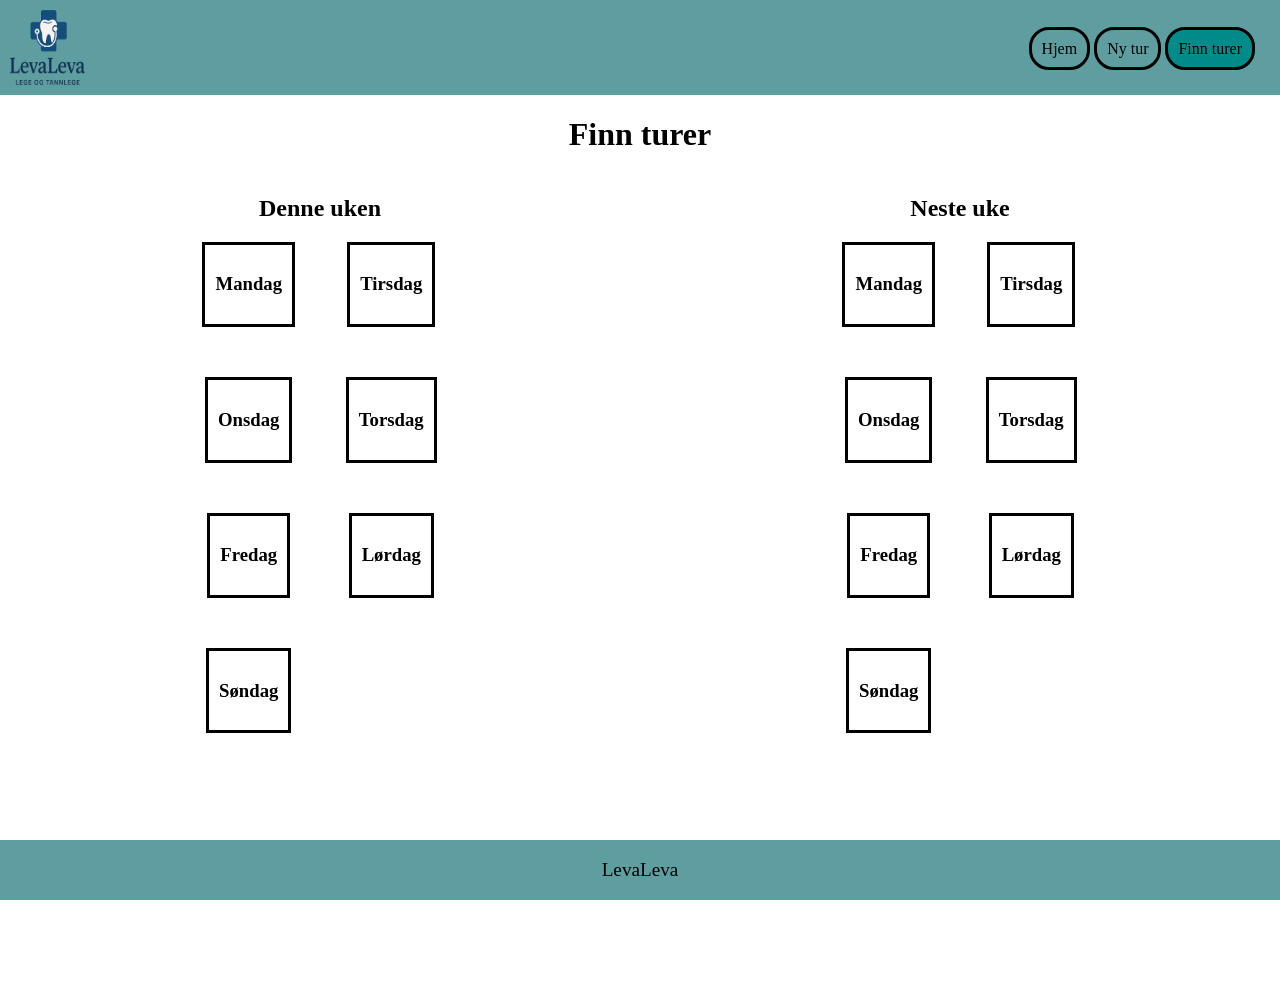
==== finn turer.html @ b88f73da "begynt med finn tur" ====
<!doctype html>
<html lang="en">
  <head>
    <meta charset="UTF-8" />
    <meta name="viewport" content="width=device-width, initial-scale=1.0" />
    <title>Påmelding</title>
    <link rel="stylesheet" href="Style.css" />
  </head>
  <script src="Script.js" defer></script>
  <body>
    <div class="header">
      <img class="logo" src="/Bilder/levaleva.png" alt="" />
      <div class="pages">
        <a href="Index.html">Hjem</a>
        <a href="ny tur.html">Ny tur</a>
        <a style="background-color: darkcyan" href="">Finn turer</a>
      </div>
    </div>

    <h1>Finn turer</h1>
    <div class="kalender">
      <h2>Denne uken</h2>
      <h2>Neste uke</h2>
      <div class="denne-uken">
        <div class="mandag">
          <h3>Mandag</h3>
        </div>
        <div class="tirsdag">
          <h3>Tirsdag</h3>
        </div>
        <div class="onsdag">
          <h3>Onsdag</h3>
        </div>
        <div class="torsdag">
          <h3>Torsdag</h3>
        </div>
        <div class="fredag">
          <h3>Fredag</h3>
        </div>
        <div class="lørdag">
          <h3>Lørdag</h3>
        </div>
        <div class="søndag">
          <h3>Søndag</h3>
        </div>
      </div>
      <div class="neste-uke">
        <div class="mandag">
          <h3>Mandag</h3>
        </div>
        <div class="tirsdag">
          <h3>Tirsdag</h3>
        </div>
        <div class="onsdag">
          <h3>Onsdag</h3>
        </div>
        <div class="torsdag">
          <h3>Torsdag</h3>
        </div>
        <div class="fredag">
          <h3>Fredag</h3>
        </div>
        <div class="lørdag">
          <h3>Lørdag</h3>
        </div>
        <div class="søndag">
          <h3>Søndag</h3>
        </div>
      </div>
    </div>
    <div class="footer">
      <p>LevaLeva</p>
    </div>
  </body>
</html>
---- Style.css ----
body {
  padding-top: 95px;
  margin: 0;
  min-height: 100vh;
}
.header {
  display: flex;
  justify-content: space-between;
  position: fixed;
  width: 100%;
  top: 0px;
  left: 0px;
  background-color: cadetblue;
}
.logo {
  padding: 10px;
  width: 75px;
  height: 75px;
}
h1 {
  text-align: center;
}
.pages {
  padding-top: 40px;
  padding-right: 25px;
}
a {
  text-decoration: none;
  color: black;
  width: 75px;
  height: 50px;
  text-align: center;
  border: 3px solid;
  padding: 10px;
  border-radius: 20px;
}
a:hover {
  box-shadow: 0 8px 16px 0 rgb(0 0 0 / 2);
  background-color: grey;
  cursor: pointer;
}
p {
  text-align: center;
}
pre {
  font-size: large;
  text-align: center;
  white-space: pre-wrap;
}

button:hover {
  cursor: pointer;
}
.hiddenModal {
  display: none;
}

.showModal {
  display: block;
}

.modalInnhold {
  display: block;
  justify-content: center;
  background-color: cadetblue;
  width: 300px;
  text-align: center;
  padding: 10px;
  position: absolute;
  top: 50%;
  left: 50%;
  transform: translate(-50%, -50%);
}
#Opprettmodal {
  background-color: rgba(0, 0, 0, 0.8);
  width: 100vw;
  height: 100vh;
  position: fixed;
  top: 0;
  left: 0;
}
input {
  margin-bottom: 5px;
}
#resultat {
  margin-left: 36%;
  width: 400px;
  height: auto;
  padding: 20px;
  line-height: 30px;
  background-color: cadetblue;
  border-radius: 20px;
  visibility: hidden;
}
#turskjema {
  display: flex;
  flex-direction: column;
}
.footer {
  bottom: 0;
  left: 0;
  width: 100%;
  position: fixed;
  color: black;
  background-color: cadetblue;
  text-align: center;
  font-size: larger;
}
.kalender {
  display: grid;
  grid-template-columns: 1fr 1fr;
  justify-items: center;
}
.denne-uken {
  display: grid;
  grid-template-columns: 1fr 1fr;
  justify-items: center;
  gap: 50px;
}
.neste-uke {
  display: grid;
  grid-template-columns: 1fr 1fr;
  justify-items: center;
  gap: 50px;
}
.mandag,
.tirsdag,
.onsdag,
.torsdag,
.fredag,
.lørdag,
.søndag {
  border: 3px solid;
  padding: 10px;
}
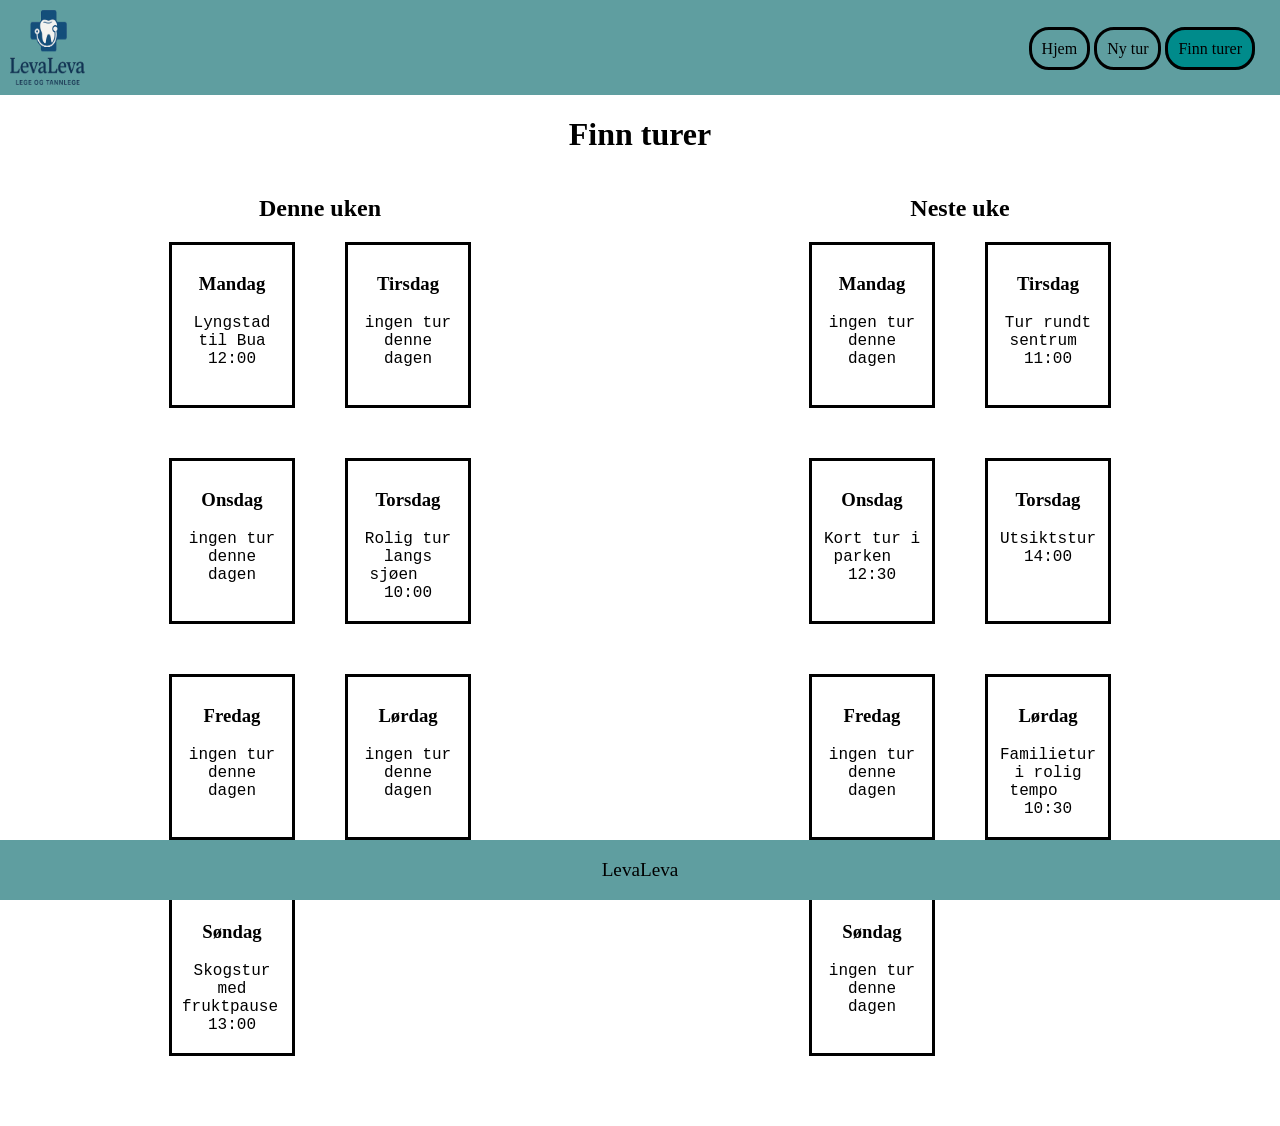
==== commit 6ceec4b3: "kommet langt med siste side" ====
--- a/finn turer.html
+++ b/finn turer.html
@@ -22,54 +22,95 @@
       <h2>Denne uken</h2>
       <h2>Neste uke</h2>
       <div class="denne-uken">
-        <div class="mandag">
+        <div onclick="openingModal('mandag')" class="mandag">
           <h3>Mandag</h3>
+          <pre>
+Lyngstad til Bua
+12:00
+          </pre>
         </div>
-        <div class="tirsdag">
+        <div onclick="openingModal('tirsdag')" class="tirsdag">
           <h3>Tirsdag</h3>
+          <pre>ingen tur denne dagen</pre>
         </div>
-        <div class="onsdag">
+        <div onclick="openingModal('onsdag')" class="onsdag">
           <h3>Onsdag</h3>
+          <pre>ingen tur denne dagen</pre>
         </div>
-        <div class="torsdag">
+        <div onclick="openingModal('torsdag')" class="torsdag">
           <h3>Torsdag</h3>
+          <pre>
+Rolig tur langs sjøen	
+10:00
+          </pre>
         </div>
-        <div class="fredag">
+        <div onclick="openingModal('fredag')" class="fredag">
           <h3>Fredag</h3>
+          <pre>ingen tur denne dagen</pre>
         </div>
-        <div class="lørdag">
+        <div onclick="openingModal('lørdag')" class="lørdag">
           <h3>Lørdag</h3>
+          <pre>ingen tur denne dagen</pre>
         </div>
-        <div class="søndag">
+        <div onclick="openingModal('søndag')" class="søndag">
           <h3>Søndag</h3>
+          <pre>
+Skogstur med fruktpause	
+13:00
+          </pre>
         </div>
       </div>
       <div class="neste-uke">
-        <div class="mandag">
+        <div onclick="openingModal('mandag2')" class="mandag">
           <h3>Mandag</h3>
+          <pre>ingen tur denne dagen</pre>
         </div>
-        <div class="tirsdag">
+        <div onclick="openingModal('tirsdag2')" class="tirsdag">
           <h3>Tirsdag</h3>
+          <pre>
+Tur rundt sentrum	
+11:00
+          </pre>
         </div>
-        <div class="onsdag">
+        <div onclick="openingModal('onsdag2')" class="onsdag">
           <h3>Onsdag</h3>
+          <pre>
+Kort tur i parken	
+12:30
+          </pre>
         </div>
-        <div class="torsdag">
+        <div onclick="openingModal('torsdag2')" class="torsdag">
           <h3>Torsdag</h3>
+          <pre>
+Utsiktstur
+14:00
+          </pre>
         </div>
-        <div class="fredag">
+        <div onclick="openingModal('fredag2')" class="fredag">
           <h3>Fredag</h3>
+          <pre>ingen tur denne dagen</pre>
         </div>
-        <div class="lørdag">
+        <div onclick="openingModal('lørdag2')" class="lørdag">
           <h3>Lørdag</h3>
+          <pre>
+Familietur i rolig tempo	
+10:30
+          </pre>
         </div>
-        <div class="søndag">
+        <div onclick="openingModal('søndag2')" class="søndag">
           <h3>Søndag</h3>
+          <pre>ingen tur denne dagen</pre>
         </div>
       </div>
     </div>
     <div class="footer">
       <p>LevaLeva</p>
     </div>
+    <div id="kalendermodal" class="hiddenModal">
+      <div class="modalInnhold">
+        <pre id="turinfo"></pre>
+        <button onclick="closingModal()">Lukk</button>
+      </div>
+    </div>
   </body>
 </html>
--- a/Style.css
+++ b/Style.css
@@ -110,6 +110,7 @@
   display: grid;
   grid-template-columns: 1fr 1fr;
   justify-items: center;
+  margin-bottom: 70px;
 }
 .denne-uken {
   display: grid;
@@ -130,6 +131,34 @@
 .fredag,
 .lørdag,
 .søndag {
-  border: 3px solid;
+  border: 3px solid black;
+  text-align: center;
+  width: 100px;
+  height: 140px;
   padding: 10px;
 }
+.mandag:hover,
+.tirsdag:hover,
+.onsdag:hover,
+.torsdag:hover,
+.fredag:hover,
+.lørdag:hover,
+.søndag:hover {
+  border-color: red;
+  transform: translateY(-5px);
+  transition:
+    transform 0.5s,
+    border-color 0.5s;
+  cursor: pointer;
+}
+#turinfo {
+  line-height: 25px;
+}
+#kalendermodal {
+  background-color: rgba(0, 0, 0, 0.8);
+  width: 100vw;
+  height: 100vh;
+  position: fixed;
+  top: 0;
+  left: 0;
+}
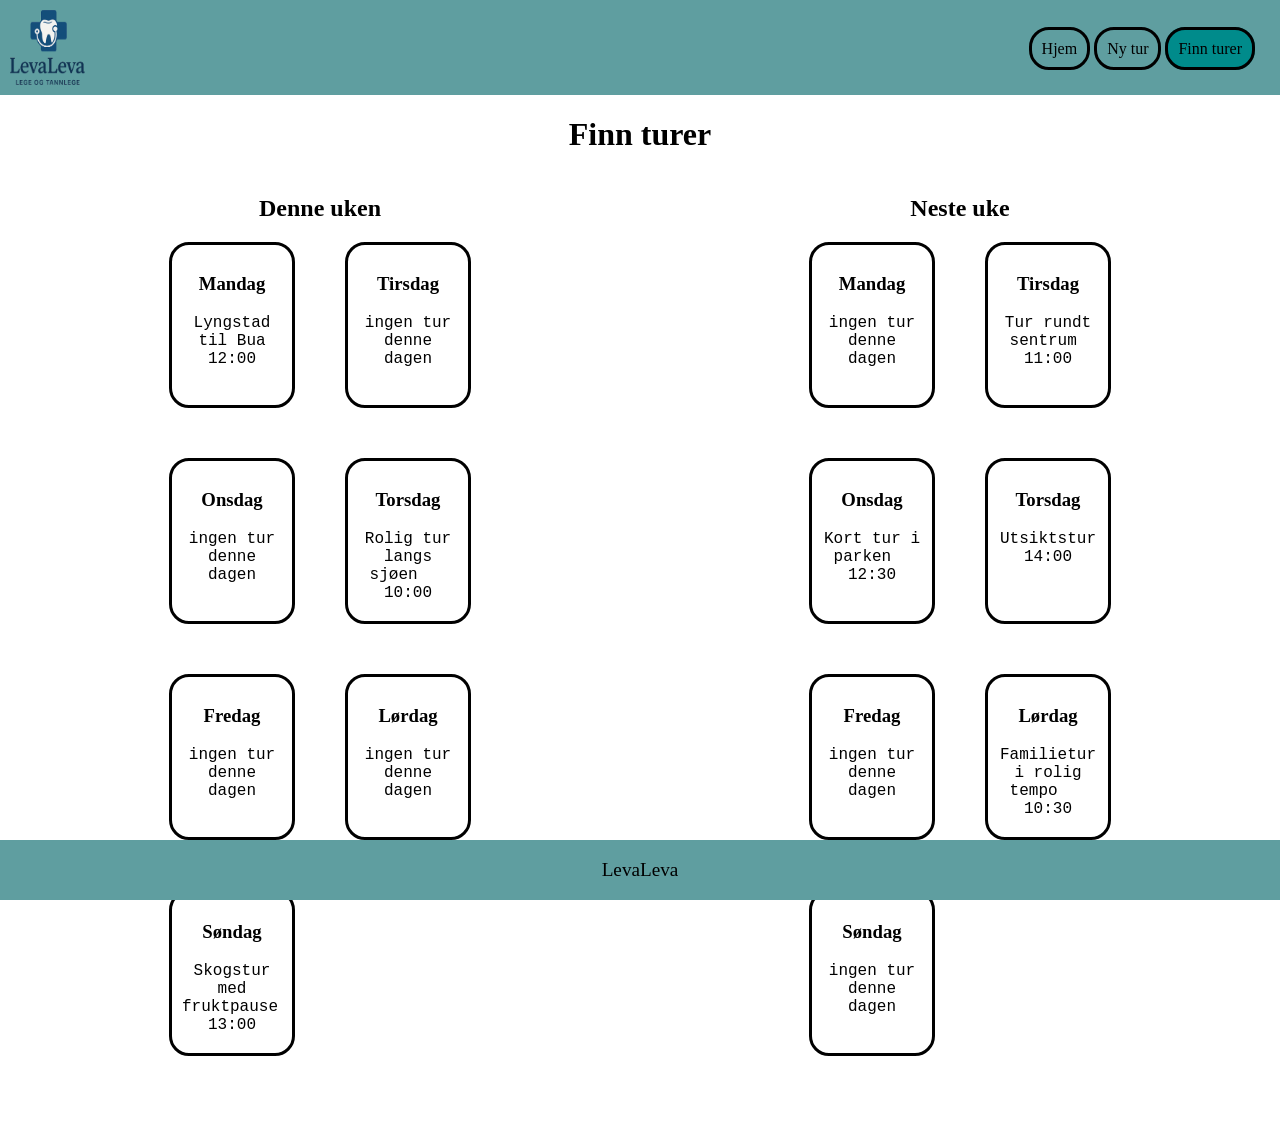
==== commit 6231de98: "gjort enda mer" ====
--- a/finn turer.html
+++ b/finn turer.html
@@ -109,7 +109,8 @@
     <div id="kalendermodal" class="hiddenModal">
       <div class="modalInnhold">
         <pre id="turinfo"></pre>
-        <button onclick="closingModal()">Lukk</button>
+        <button id="lukk" onclick="closingModal()">Lukk</button>
+        <button id="påmelding" onclick="påMelding()">Meld deg på turen</button>
       </div>
     </div>
   </body>
--- a/Style.css
+++ b/Style.css
@@ -136,6 +136,7 @@
   width: 100px;
   height: 140px;
   padding: 10px;
+  border-radius: 20px;
 }
 .mandag:hover,
 .tirsdag:hover,
@@ -162,3 +163,8 @@
   top: 0;
   left: 0;
 }
+#lukk {
+  display: block;
+  margin-left: auto;
+  margin-right: auto;
+}
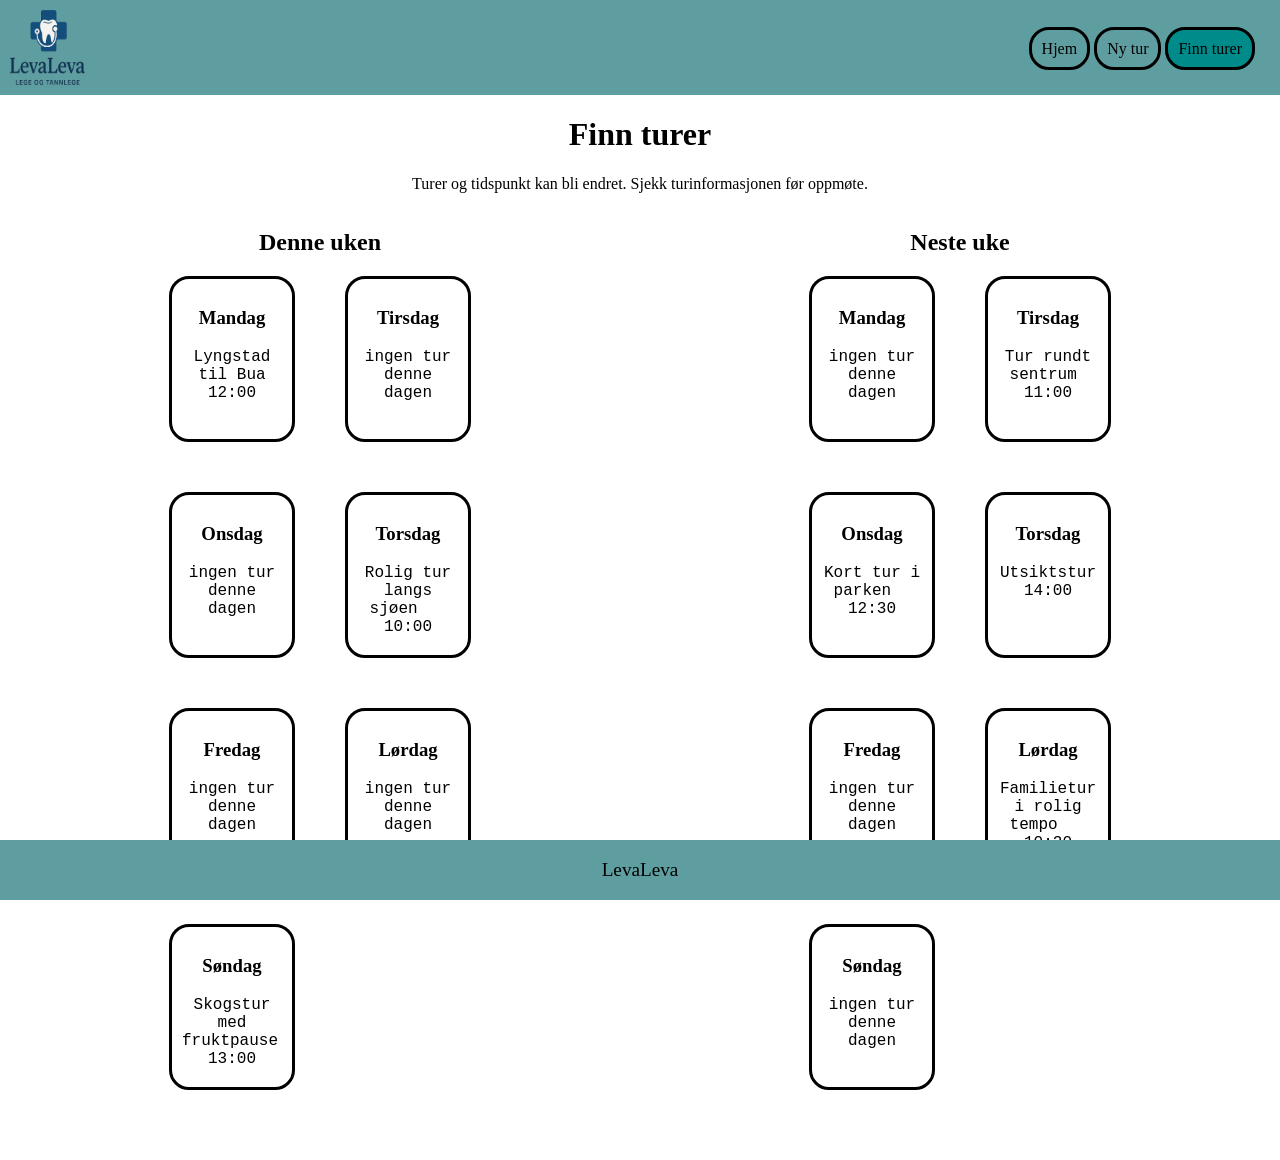
==== commit a0c9553a: "laget påmeldings knappen" ====
--- a/finn turer.html
+++ b/finn turer.html
@@ -18,6 +18,9 @@
     </div>
 
     <h1>Finn turer</h1>
+    <p>
+      Turer og tidspunkt kan bli endret. Sjekk turinformasjonen før oppmøte.
+    </p>
     <div class="kalender">
       <h2>Denne uken</h2>
       <h2>Neste uke</h2>
@@ -109,8 +112,9 @@
     <div id="kalendermodal" class="hiddenModal">
       <div class="modalInnhold">
         <pre id="turinfo"></pre>
+        <p id="vær"></p>
+        <button id="påmelding" onclick="påMelding()">Meld deg på turen</button>
         <button id="lukk" onclick="closingModal()">Lukk</button>
-        <button id="påmelding" onclick="påMelding()">Meld deg på turen</button>
       </div>
     </div>
   </body>
--- a/Style.css
+++ b/Style.css
@@ -167,4 +167,5 @@
   display: block;
   margin-left: auto;
   margin-right: auto;
+  margin-top: 10px;
 }
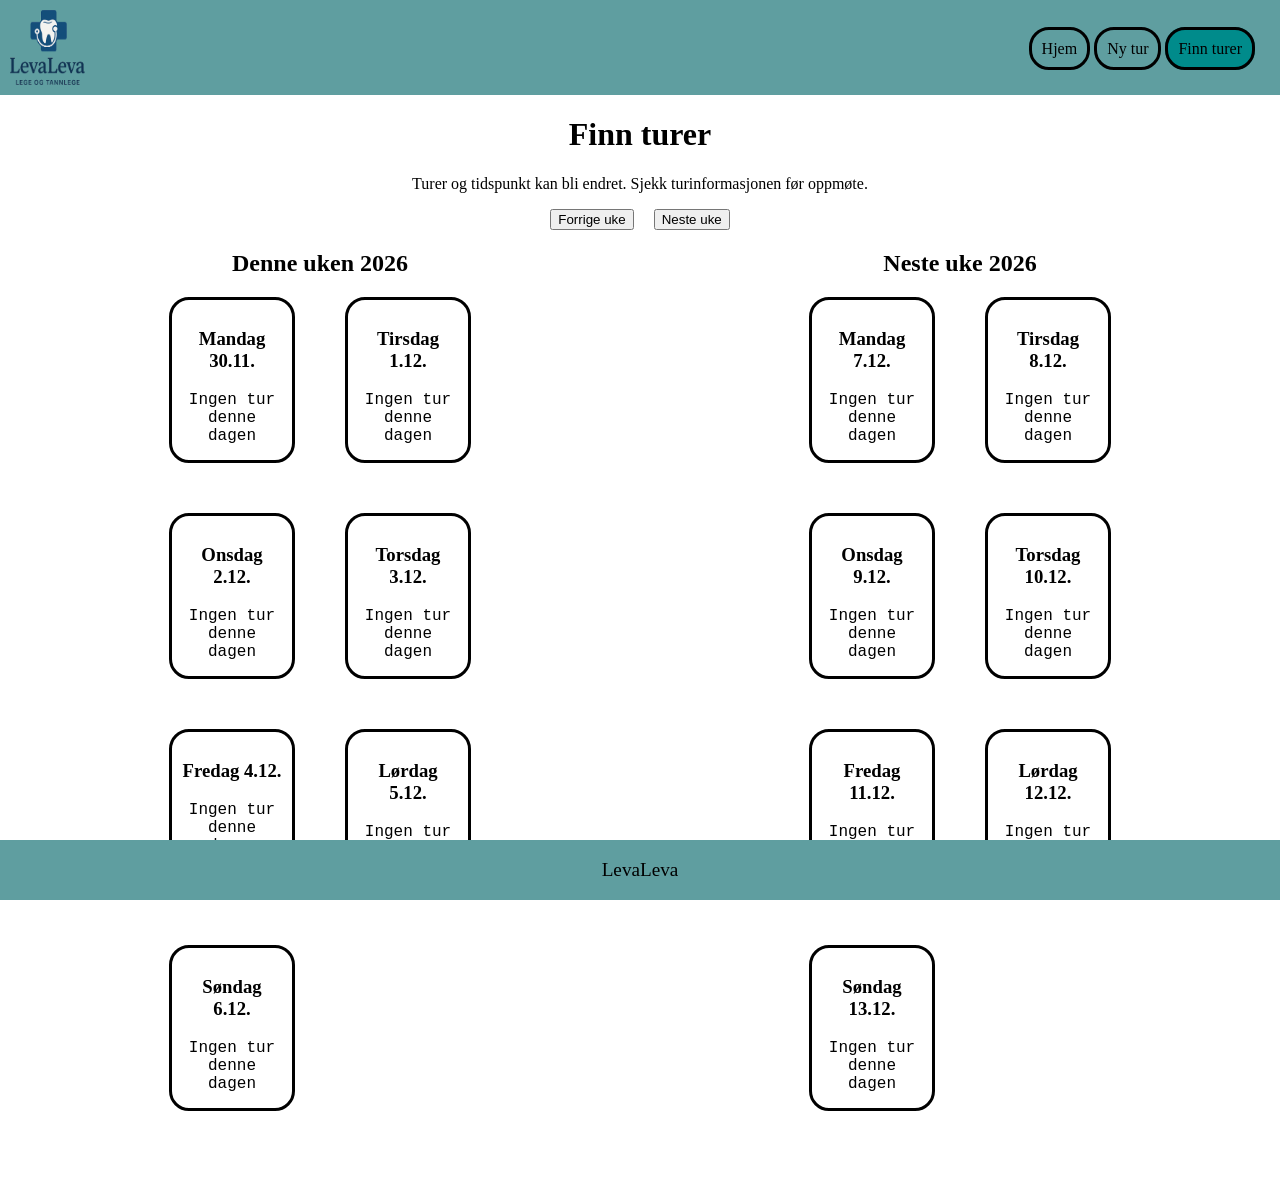
==== commit 6385c471: "fikset sånn at årstall vises" ====
--- a/finn turer.html
+++ b/finn turer.html
@@ -21,9 +21,13 @@
     <p>
       Turer og tidspunkt kan bli endret. Sjekk turinformasjonen før oppmøte.
     </p>
+    <div class="uker-vist">
+      <button onclick="visteUker('forrige')">Forrige uke</button>
+      <button onclick="visteUker('neste')">Neste uke</button>
+    </div>
     <div class="kalender">
-      <h2>Denne uken</h2>
-      <h2>Neste uke</h2>
+      <h2 id="denneuken">Denne uken</h2>
+      <h2 id="nesteuke">Neste uke</h2>
       <div class="denne-uken">
         <div onclick="openingModal('mandag')" class="mandag">
           <h3>Mandag</h3>
--- a/Style.css
+++ b/Style.css
@@ -169,3 +169,8 @@
   margin-right: auto;
   margin-top: 10px;
 }
+.uker-vist {
+  display: flex;
+  justify-content: center;
+  gap: 20px;
+}
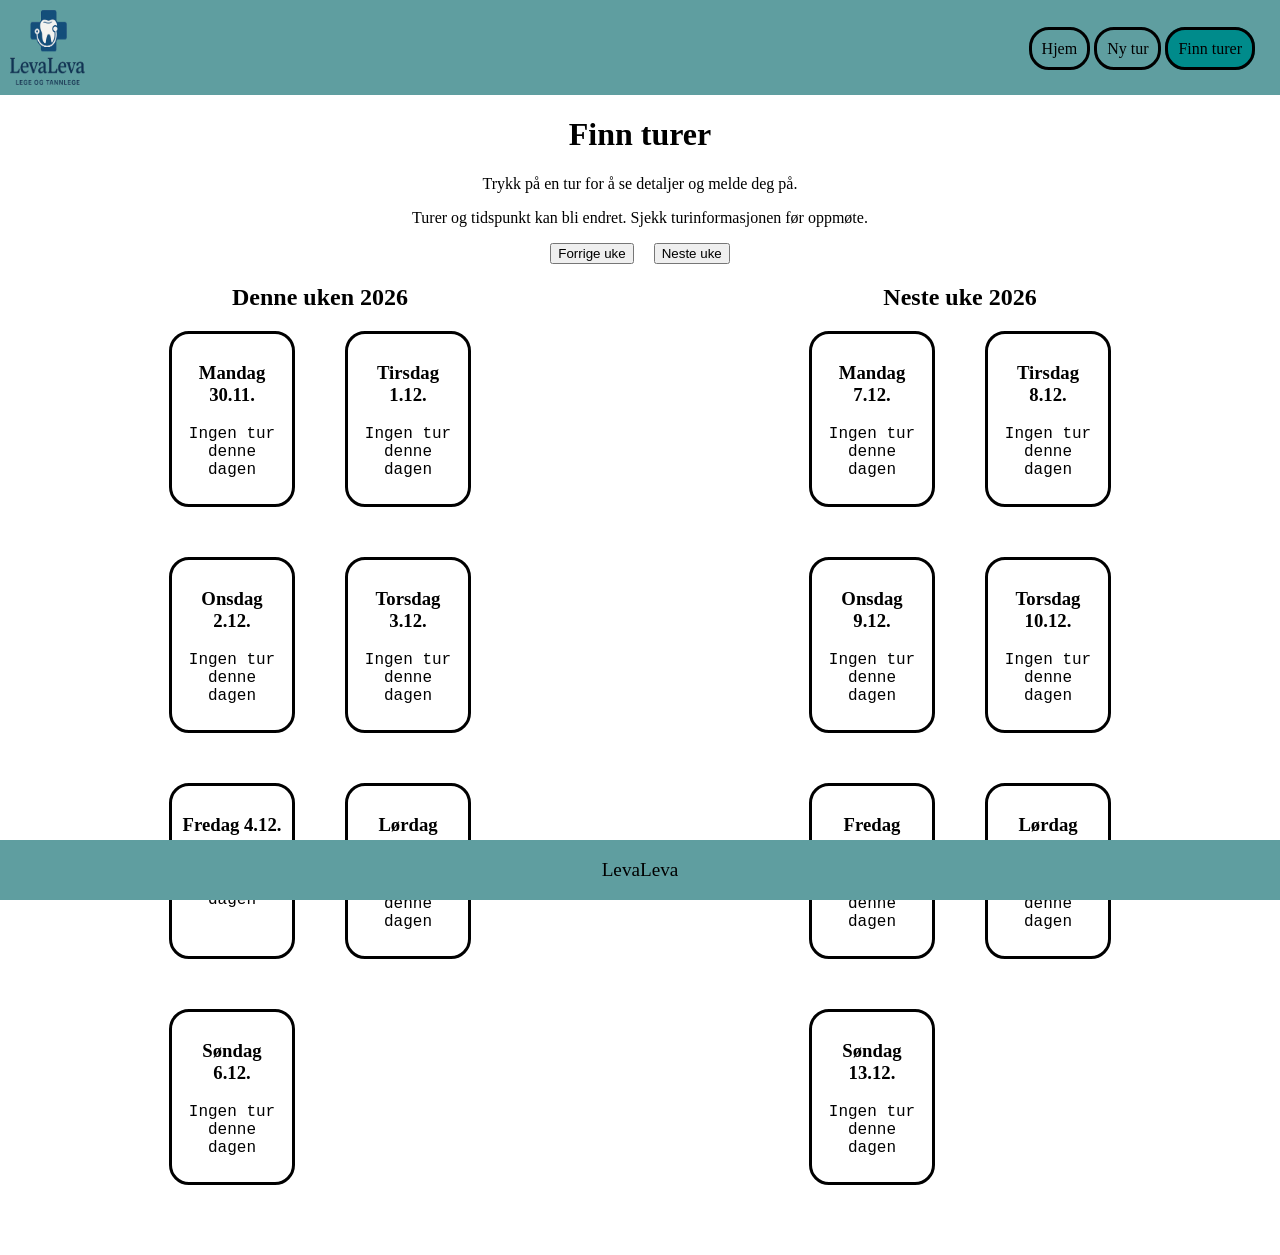
==== commit 7ed5840c: "la til litt tekst" ====
--- a/finn turer.html
+++ b/finn turer.html
@@ -18,6 +18,7 @@
     </div>
 
     <h1>Finn turer</h1>
+    <p>Trykk på en tur for å se detaljer og melde deg på.</p>
     <p>
       Turer og tidspunkt kan bli endret. Sjekk turinformasjonen før oppmøte.
     </p>
--- a/Style.css
+++ b/Style.css
@@ -134,7 +134,7 @@
   border: 3px solid black;
   text-align: center;
   width: 100px;
-  height: 140px;
+  height: 150px;
   padding: 10px;
   border-radius: 20px;
 }
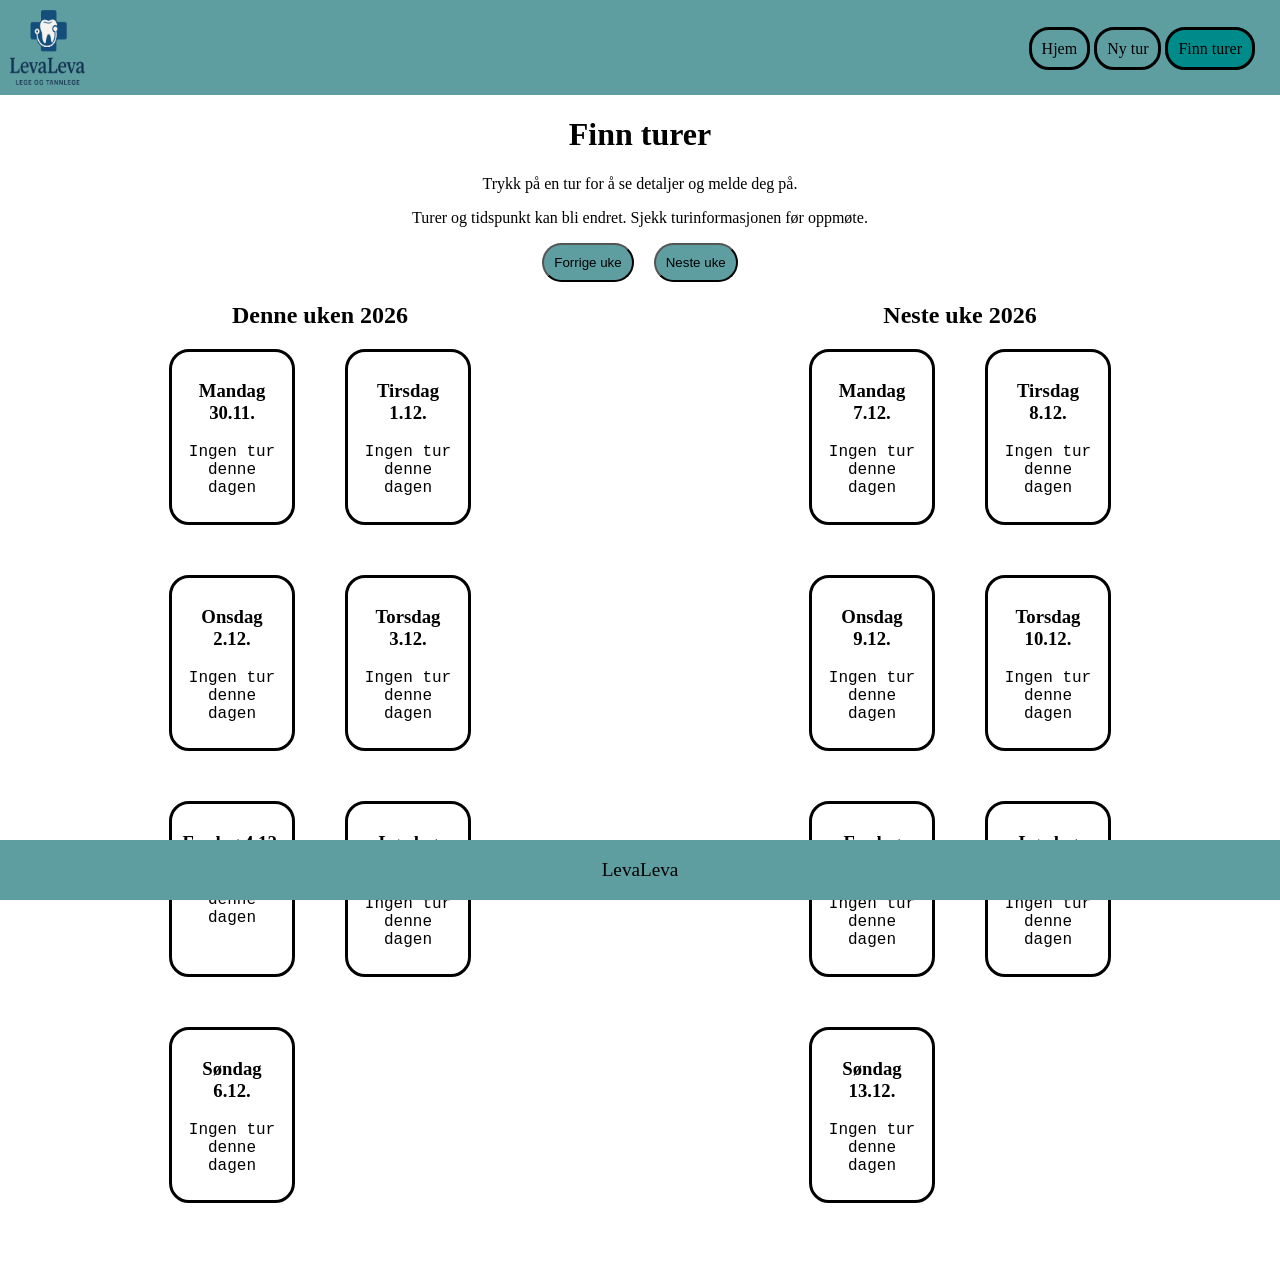
==== commit ffaf26ef: "endret noen ting" ====
--- a/finn turer.html
+++ b/finn turer.html
@@ -1,5 +1,5 @@
 <!doctype html>
-<html lang="en">
+<html lang="nb">
   <head>
     <meta charset="UTF-8" />
     <meta name="viewport" content="width=device-width, initial-scale=1.0" />
--- a/Style.css
+++ b/Style.css
@@ -33,6 +33,7 @@
   border: 3px solid;
   padding: 10px;
   border-radius: 20px;
+  background-color: cadetblue;
 }
 a:hover {
   box-shadow: 0 8px 16px 0 rgb(0 0 0 / 2);
@@ -47,9 +48,13 @@
   text-align: center;
   white-space: pre-wrap;
 }
-
+.lag-knapper {
+  background-color: cadetblue;
+}
 button:hover {
   cursor: pointer;
+  background-color: grey;
+  box-shadow: 0 8px 16px 0 rgb(0 0 0 / 2);
 }
 .hiddenModal {
   display: none;
@@ -145,7 +150,7 @@
 .fredag:hover,
 .lørdag:hover,
 .søndag:hover {
-  border-color: red;
+  border-color: cadetblue;
   transform: translateY(-5px);
   transition:
     transform 0.5s,
@@ -174,3 +179,13 @@
   justify-content: center;
   gap: 20px;
 }
+.uker-vist button {
+  border-radius: 20px;
+  padding: 10px;
+  background-color: cadetblue;
+}
+.uker-vist button:hover {
+  background-color: grey;
+  box-shadow: 0 8px 16px 0 rgb(0 0 0 / 2);
+  cursor: pointer;
+}
